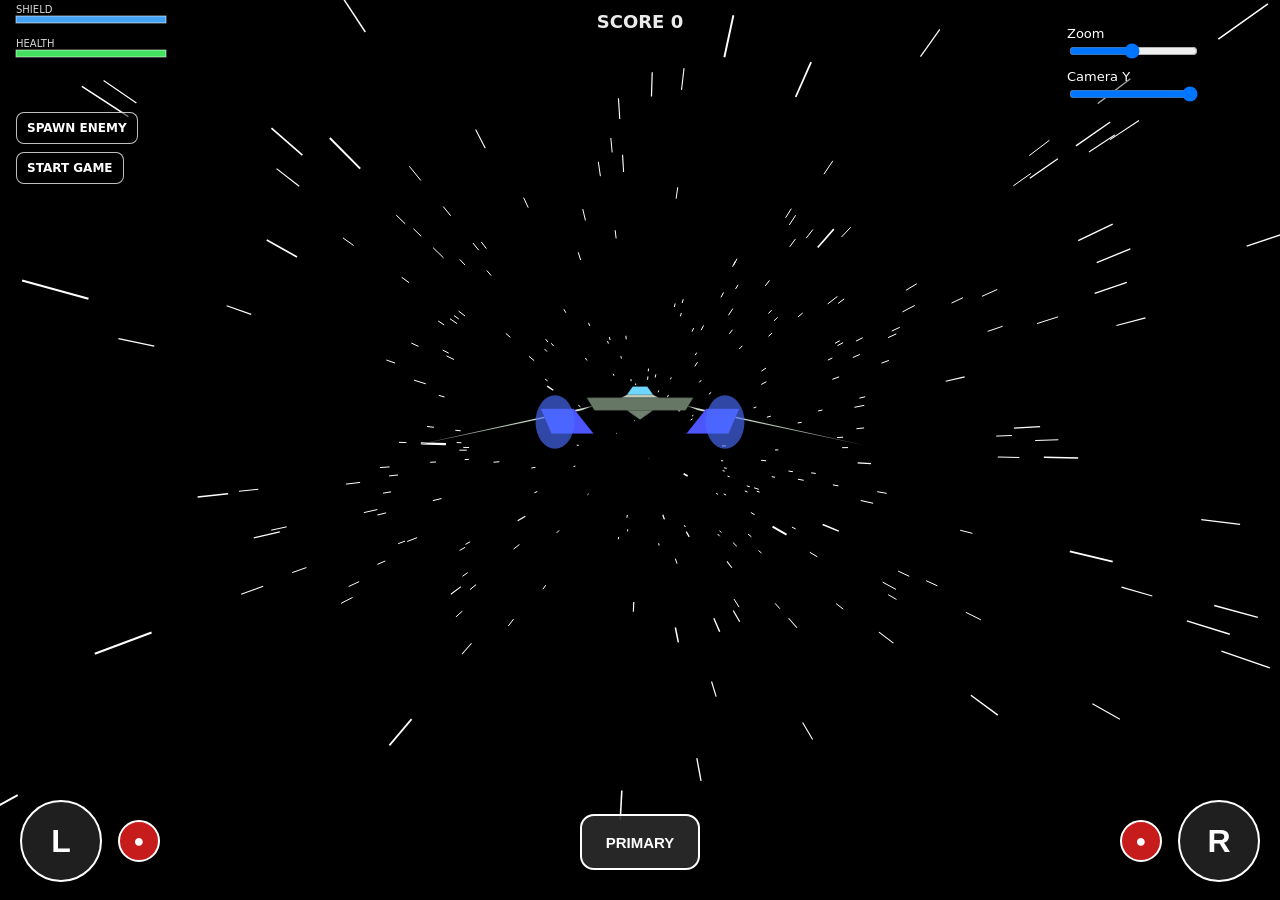
==== index.html @ b99810c7 "test" ====
<!doctype html>
<html lang="en">
<head>
  <meta charset="utf-8" />
  <title>Starfox Browser Prototype</title>
  <meta name="viewport" content="width=device-width, initial-scale=1.0, user-scalable=no" />
  <link rel="stylesheet" href="style.css" />
  <link rel="manifest" href="manifest.json">
  <meta name="theme-color" content="#000000">
  <meta name="mobile-web-app-capable" content="yes">
  <meta name="apple-mobile-web-app-capable" content="yes">
  <meta name="apple-mobile-web-app-title" content="Starfighter">
  <meta name="apple-mobile-web-app-status-bar-style" content="black-translucent">
   <link rel="apple-touch-icon" href="icon-192.png">
</head>

<script>
  if ("serviceWorker" in navigator) {
    navigator.serviceWorker.register("./sw.js");
  }
</script>
<body>
  <button id="fullscreenBtn" title="Fullscreen">⛶</button>

  <canvas id="game"></canvas>

  <div id="cameraControls">
    <label>
      Zoom
      <input id="cameraZoom" type="range" min="-900" max="-120" value="-520">
    </label>

    <label>
      Camera Y
      <input id="cameraHeight" type="range" min="-120" max="120" value="120">
    </label>
  </div>

  <div id="controls">
    <button id="leftBtn" class="control left">L</button>
    <button id="leftFireBtn" class="miniFire leftMini">●</button>

    <button id="weaponCycleBtn" class="cycle">PRIMARY</button>

    <button id="rightFireBtn" class="miniFire rightMini">●</button>
    <button id="rightBtn" class="control right">R</button>
  </div>
  <script src="game.js"></script>
</body>
</html>
---- style.css ----
html,
body {
  margin: 0;
  padding: 0;
  overflow: hidden;
  background: black;
  touch-action: none;
  overscroll-behavior: none;
  user-select: none;
  font-family: system-ui, sans-serif;
}

#game {
  display: block;
  width: 100vw;
  height: 100vh;
  background: black;
}

#fullscreenBtn {
  position: fixed;
  top: env(safe-area-inset-top, 10px);
  right: 12px;
  width: 46px;
  height: 46px;
  border-radius: 10px;
  border: 2px solid rgba(255, 255, 255, 0.8);
  background: rgba(0, 0, 0, 0.45);
  color: white;
  font-size: 24px;
  z-index: 9999;
}

#fullscreenBtn:active {
  transform: scale(0.95);
}

#cameraControls {
  position: fixed;
  top: 16px;
  right: 70px;
  color: white;
  font-size: 13px;
  display: flex;
  flex-direction: column;
  gap: 8px;
  background: rgba(0, 0, 0, 0.35);
  padding: 10px;
  border-radius: 10px;
  z-index: 20;
}

#cameraControls label {
  display: flex;
  flex-direction: column;
}

#controls {
  position: fixed;
  bottom: env(safe-area-inset-bottom, 20px);
  left: 0;
  right: 0;
  height: 120px;
  z-index: 30;
}

.control {
  position: absolute;
  width: 82px;
  height: 82px;
  border-radius: 50%;
  border: 2px solid white;
  background: rgba(255, 255, 255, 0.12);
  color: white;
  font-size: 32px;
  font-weight: bold;
}

.left {
  left: 20px;
  bottom: 18px;
}

.right {
  right: 20px;
  bottom: 18px;
}

.miniFire {
  position: absolute;
  width: 42px;
  height: 42px;
  border-radius: 50%;
  border: 2px solid white;
  background: rgba(220, 32, 32, 0.9);
  color: white;
  font-size: 18px;
  font-weight: bold;
}

.leftMini {
  left: 118px;
  bottom: 38px;
}

.rightMini {
  right: 118px;
  bottom: 38px;
}

.cycle {
  position: absolute;
  left: 50%;
  bottom: 30px;
  transform: translateX(-50%);
  width: 120px;
  height: 56px;
  border-radius: 14px;
  border: 2px solid white;
  background: rgba(44, 44, 44, 0.9);
  color: white;
  font-weight: bold;
  font-size: 15px;
}

button {
  -webkit-tap-highlight-color: transparent;
}

@media (pointer: fine) {
  #fullscreenBtn {
    display: none;
  }
}
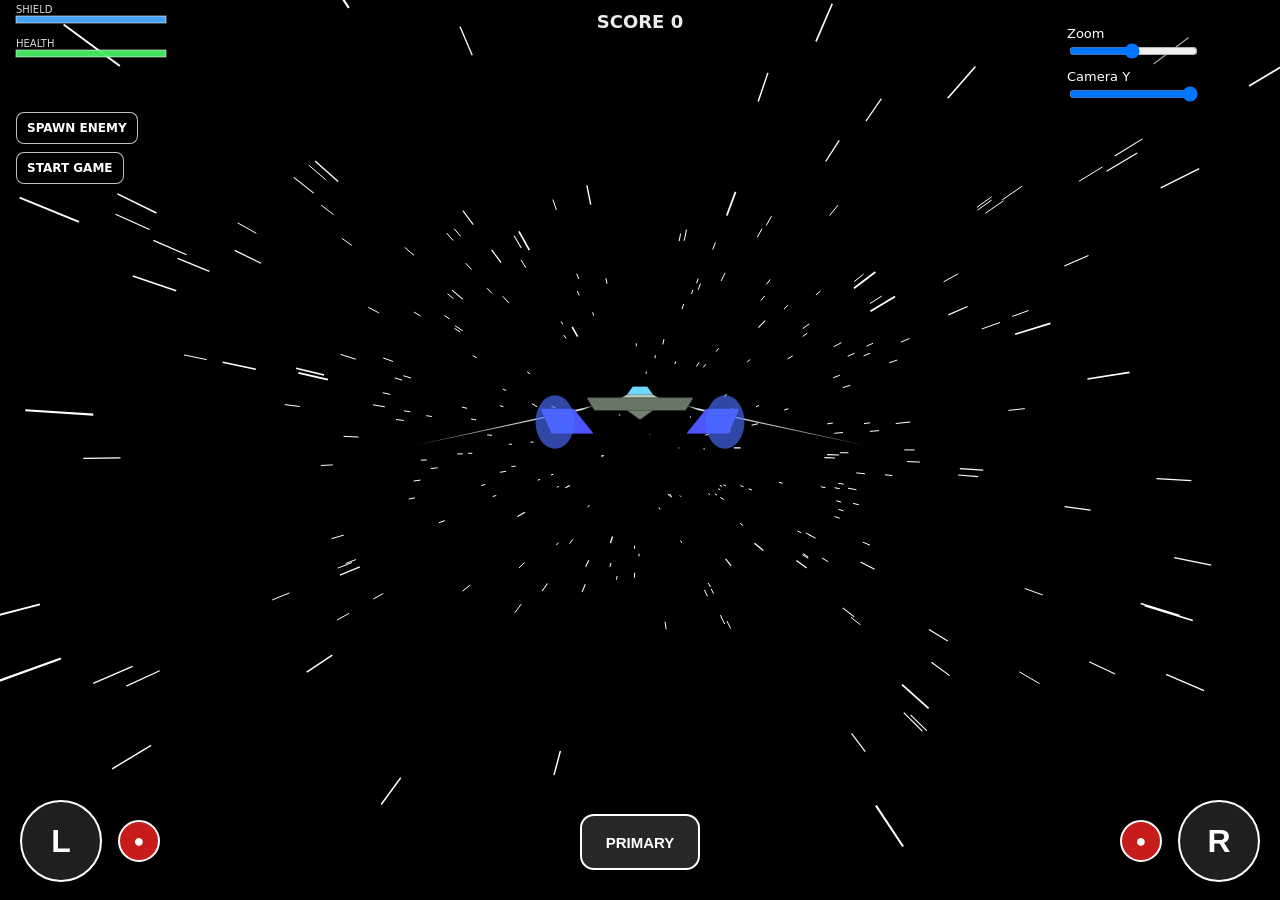
==== commit 567d0b14: "Change title from 'Starfox Browser Prototype' to 'xJetVectra'" ====
--- a/index.html
+++ b/index.html
@@ -2,7 +2,7 @@
 <html lang="en">
 <head>
   <meta charset="utf-8" />
-  <title>Starfox Browser Prototype</title>
+  <title>xJetVectra</title>
   <meta name="viewport" content="width=device-width, initial-scale=1.0, user-scalable=no" />
   <link rel="stylesheet" href="style.css" />
   <link rel="manifest" href="manifest.json">
@@ -47,4 +47,4 @@
   </div>
   <script src="game.js"></script>
 </body>
-</html>+</html>
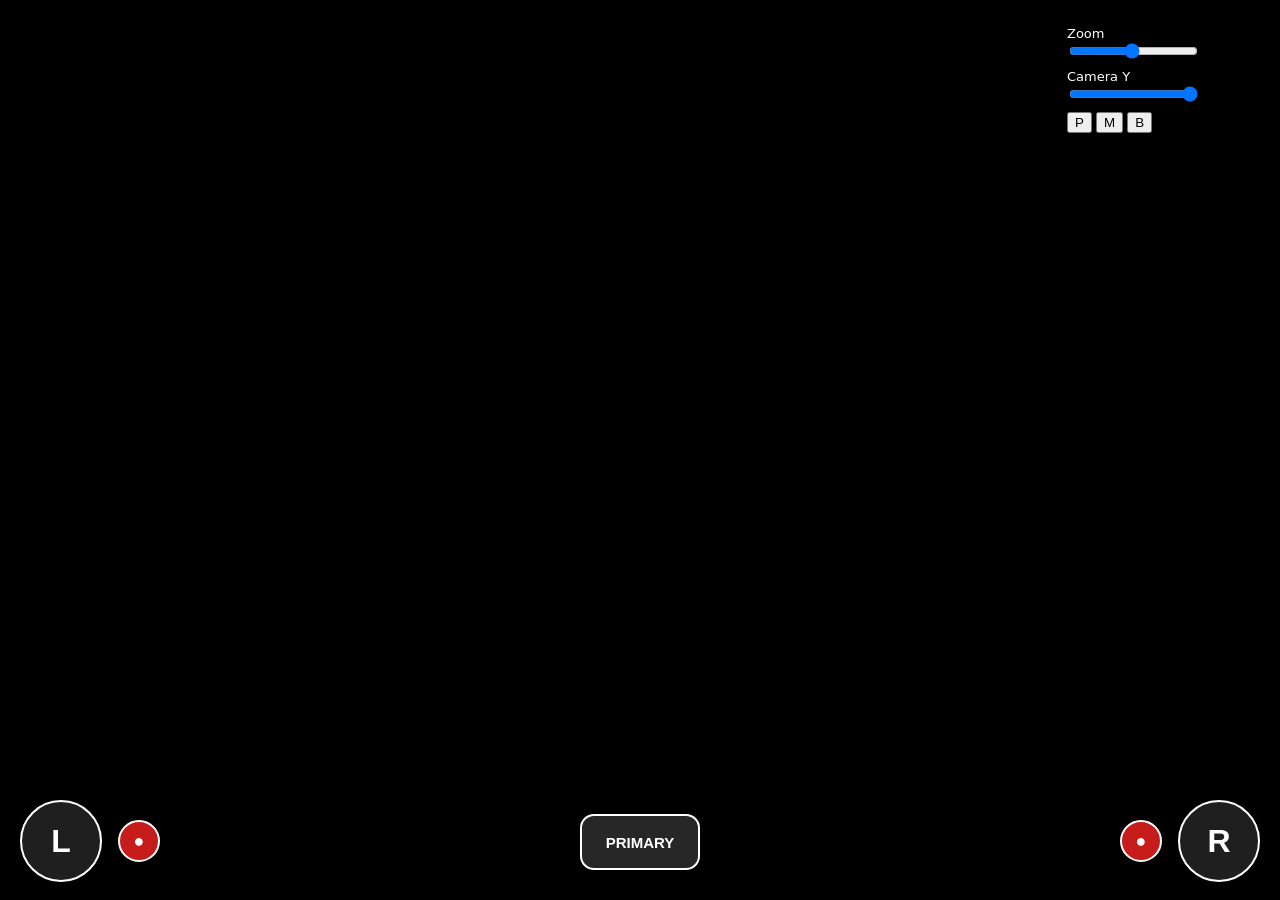
==== commit 2ef93400: "Major updates 1. Modular codebase restructuring 2. Weapon selector UI (The old center weapon toggle" ====
--- a/index.html
+++ b/index.html
@@ -34,6 +34,12 @@
       Camera Y
       <input id="cameraHeight" type="range" min="-120" max="120" value="120">
     </label>
+
+    <div id="weaponSelect">
+      <button id="selectPrimaryBtn" class="weaponSelectButton primaryWeapon" title="Primary">P</button>
+      <button id="selectMissileBtn" class="weaponSelectButton missileWeapon" title="Missile">M</button>
+      <button id="selectBombBtn" class="weaponSelectButton bombWeapon" title="Bomb">B</button>
+    </div>
   </div>
 
   <div id="controls">
@@ -45,6 +51,17 @@
     <button id="rightFireBtn" class="miniFire rightMini">●</button>
     <button id="rightBtn" class="control right">R</button>
   </div>
-  <script src="game.js"></script>
+  <script src="js/state.js"></script>
+  <script src="js/core.js"></script>
+  <script src="js/controls.js"></script>
+  <script src="js/camera.js"></script>
+  <script src="js/ship.js"></script>
+  <script src="js/weapons.js"></script>
+  <script src="js/enemies.js"></script>
+  <script src="js/level.js"></script>
+  <script src="js/effects.js"></script>
+  <script src="js/graphics.js"></script>
+  <script src="js/loop.js"></script>
+  <script src="js/boot.js"></script>
 </body>
 </html>
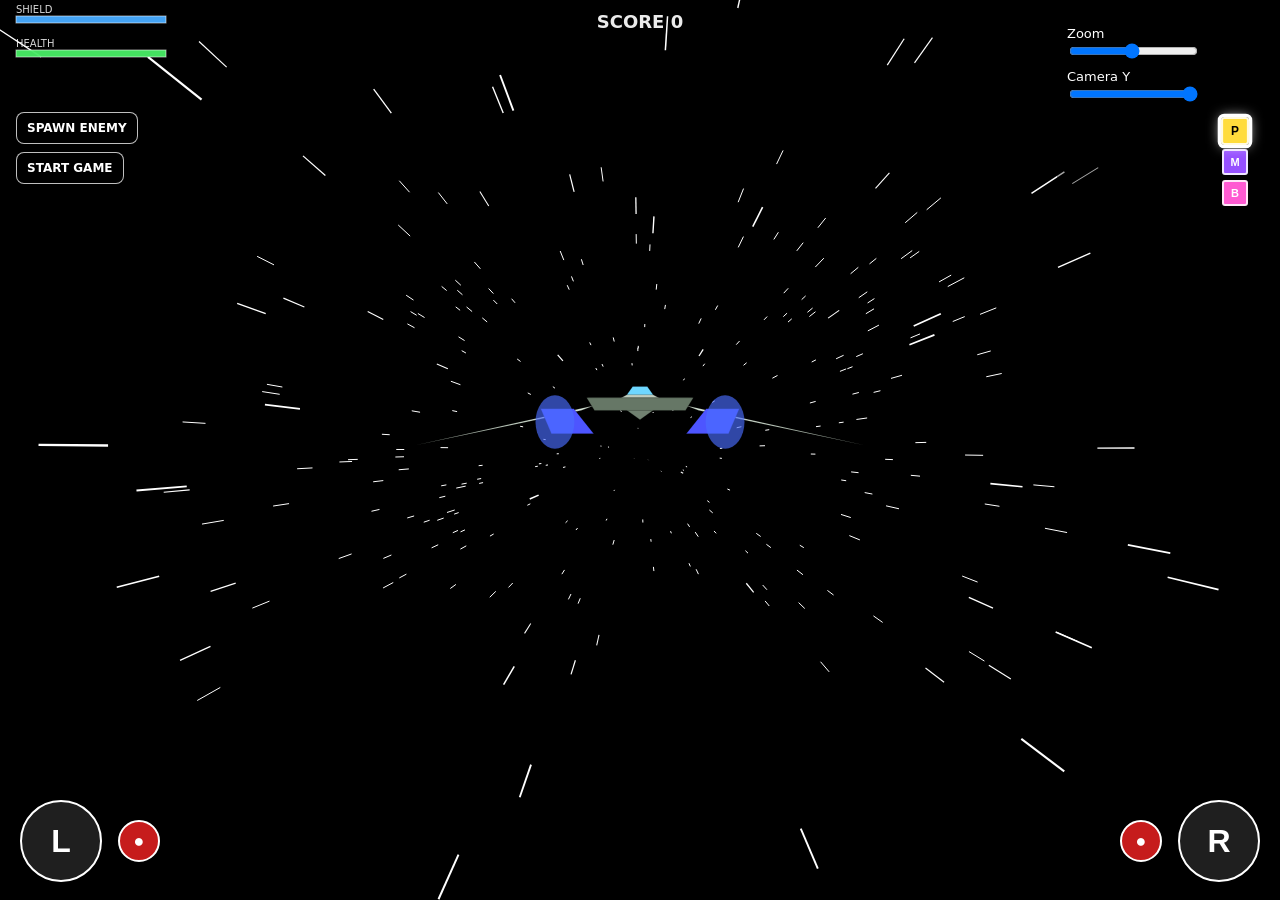
==== commit 97780d7c: "Update apple-mobile-web-app-title to xJetVectra" ====
--- a/index.html
+++ b/index.html
@@ -9,7 +9,7 @@
   <meta name="theme-color" content="#000000">
   <meta name="mobile-web-app-capable" content="yes">
   <meta name="apple-mobile-web-app-capable" content="yes">
-  <meta name="apple-mobile-web-app-title" content="Starfighter">
+  <meta name="apple-mobile-web-app-title" content="xJetVectra">
   <meta name="apple-mobile-web-app-status-bar-style" content="black-translucent">
    <link rel="apple-touch-icon" href="icon-192.png">
 </head>
--- a/style.css
+++ b/style.css
@@ -48,6 +48,51 @@
   padding: 10px;
   border-radius: 10px;
   z-index: 20;
+}
+
+#weaponSelect {
+  display: flex;
+  flex-direction: column;
+  gap: 5px;
+  margin-top: 6px;
+  align-items: flex-end;
+
+  /* Pushes the weapon buttons closer to the right edge */
+  transform: translateX(48px);
+}
+
+.weaponSelectButton {
+  width: 26px;
+  height: 26px;
+  border-radius: 3px;
+  border: 2px solid rgba(255, 255, 255, 0.85);
+  color: black;
+  font-size: 11px;
+  font-weight: 900;
+  line-height: 1;
+  text-align: center;
+  background: white;
+  padding: 0;
+}
+
+.weaponSelectButton.selected {
+  outline: 3px solid white;
+  box-shadow: 0 0 12px rgba(255, 255, 255, 0.9);
+  transform: scale(1.08);
+}
+
+.primaryWeapon {
+  background: rgb(255, 220, 60);
+}
+
+.missileWeapon {
+  background: rgb(150, 80, 255);
+  color: white;
+}
+
+.bombWeapon {
+  background: rgb(255, 90, 210);
+  color: white;
 }
 
 #cameraControls label {
@@ -123,6 +168,10 @@
   font-size: 15px;
 }
 
+#weaponCycleBtn {
+  display: none;
+}
+
 button {
   -webkit-tap-highlight-color: transparent;
 }
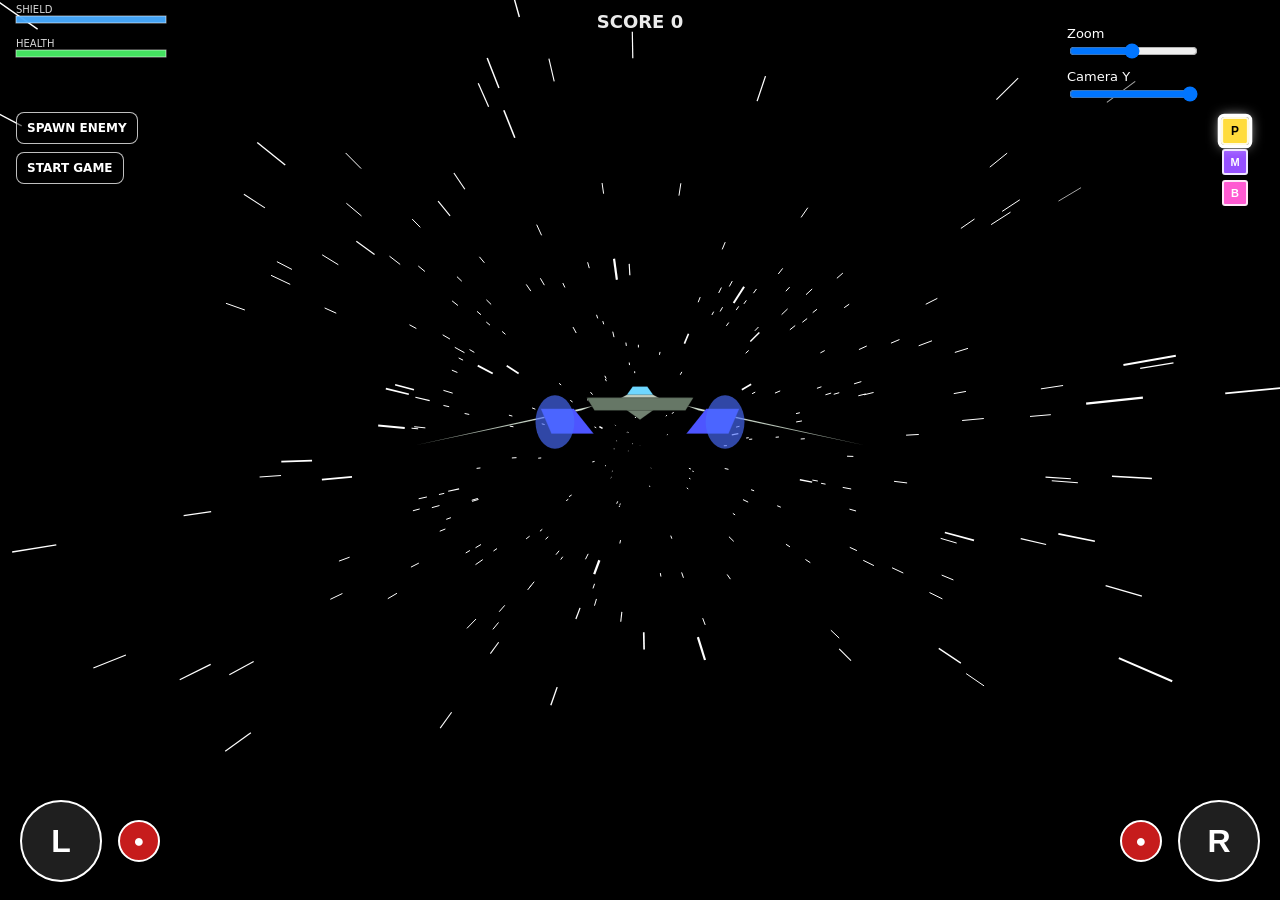
==== commit ceaa410b: "Update service worker registration method Register service worker with a specific scope on load even" ====
--- a/index.html
+++ b/index.html
@@ -16,7 +16,11 @@
 
 <script>
   if ("serviceWorker" in navigator) {
-    navigator.serviceWorker.register("./sw.js");
+    window.addEventListener("load", () => {
+      navigator.serviceWorker.register("./sw.js", {
+        scope: "./"
+      });
+    });
   }
 </script>
 <body>
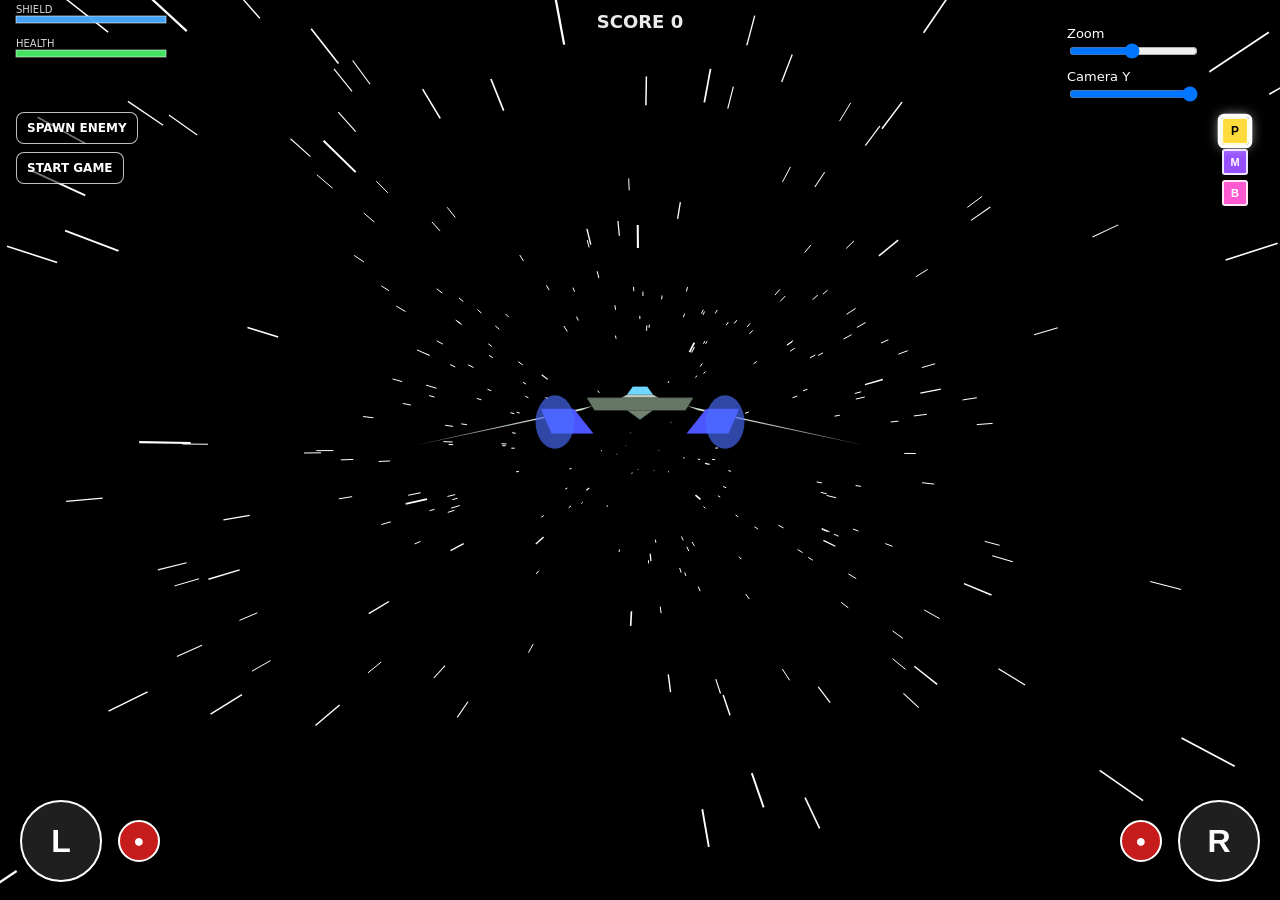
==== commit ebdb559d: "sound updates before major changes" ====
--- a/index.html
+++ b/index.html
@@ -28,6 +28,14 @@
 
   <canvas id="game"></canvas>
 
+  <div id="rotateDeviceOverlay" aria-hidden="true">
+    <div class="rotateCard">
+      <div class="rotateIcon">↻</div>
+      <div class="rotateTitle">Rotate to Landscape</div>
+      <div class="rotateText">xJetVectra is designed for horizontal play.</div>
+    </div>
+  </div>
+
   <div id="cameraControls">
     <label>
       Zoom
@@ -57,6 +65,7 @@
   </div>
   <script src="js/state.js"></script>
   <script src="js/core.js"></script>
+  <script src="js/sound.js"></script>
   <script src="js/controls.js"></script>
   <script src="js/camera.js"></script>
   <script src="js/ship.js"></script>
--- a/style.css
+++ b/style.css
@@ -180,4 +180,55 @@
   #fullscreenBtn {
     display: none;
   }
-}+}
+
+#rotateDeviceOverlay {
+  display: none;
+  position: fixed;
+  inset: 0;
+  z-index: 10000;
+  align-items: center;
+  justify-content: center;
+  text-align: center;
+  background: rgba(0, 0, 0, 0.92);
+  color: white;
+  padding: 24px;
+}
+
+.rotateCard {
+  max-width: 280px;
+  border: 2px solid rgba(255, 255, 255, 0.75);
+  border-radius: 18px;
+  padding: 24px 20px;
+  background: rgba(255, 255, 255, 0.08);
+  box-shadow: 0 0 30px rgba(90, 170, 255, 0.22);
+}
+
+.rotateIcon {
+  font-size: 54px;
+  line-height: 1;
+  margin-bottom: 10px;
+}
+
+.rotateTitle {
+  font-size: 22px;
+  font-weight: 800;
+  margin-bottom: 8px;
+}
+
+.rotateText {
+  font-size: 14px;
+  opacity: 0.85;
+}
+
+@media (orientation: portrait) and (pointer: coarse) {
+  #rotateDeviceOverlay {
+    display: flex;
+  }
+
+  #controls,
+  #cameraControls,
+  #fullscreenBtn {
+    display: none;
+  }
+}
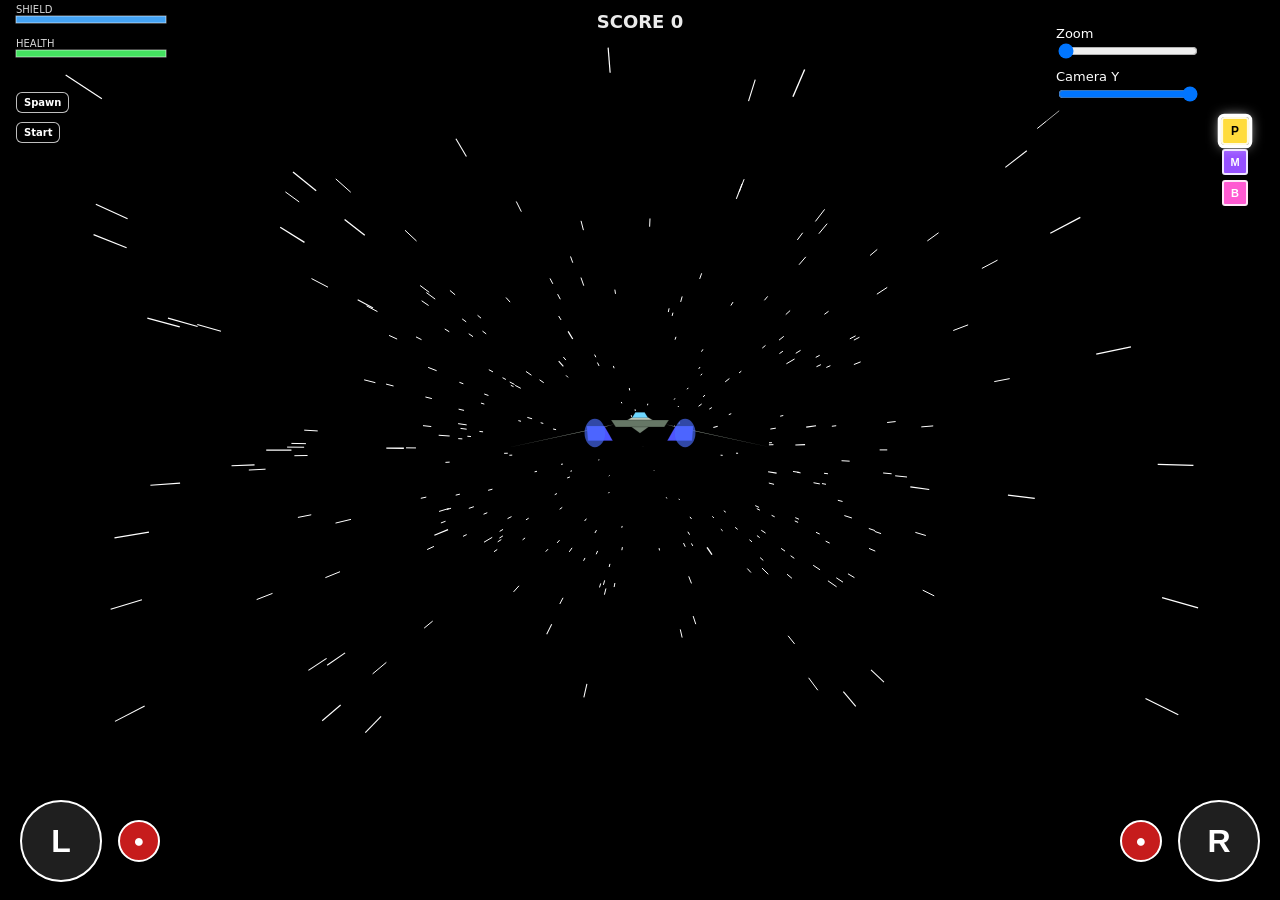
==== commit 9673213d: "When the game became fun." ====
--- a/index.html
+++ b/index.html
@@ -39,7 +39,7 @@
   <div id="cameraControls">
     <label>
       Zoom
-      <input id="cameraZoom" type="range" min="-900" max="-120" value="-520">
+      <input id="cameraZoom" type="range" min="-900" max="-120" value="-900">
     </label>
 
     <label>
--- a/style.css
+++ b/style.css
@@ -100,6 +100,39 @@
   flex-direction: column;
 }
 
+#cameraControls input[type="range"] {
+  width: 140px;
+}
+
+@media (pointer: coarse) {
+  #cameraControls {
+    top: 8px;
+    right: 48px;
+    font-size: 10px;
+    gap: 4px;
+    padding: 5px;
+    border-radius: 6px;
+  }
+
+  #cameraControls input[type="range"] {
+    width: 70px;
+    height: 10px;
+  }
+
+  #weaponSelect {
+    gap: 3px;
+    margin-top: 3px;
+    transform: translateX(28px);
+  }
+
+  .weaponSelectButton {
+    width: 20px;
+    height: 20px;
+    font-size: 9px;
+    border-width: 1px;
+  }
+}
+
 #controls {
   position: fixed;
   bottom: env(safe-area-inset-bottom, 20px);
